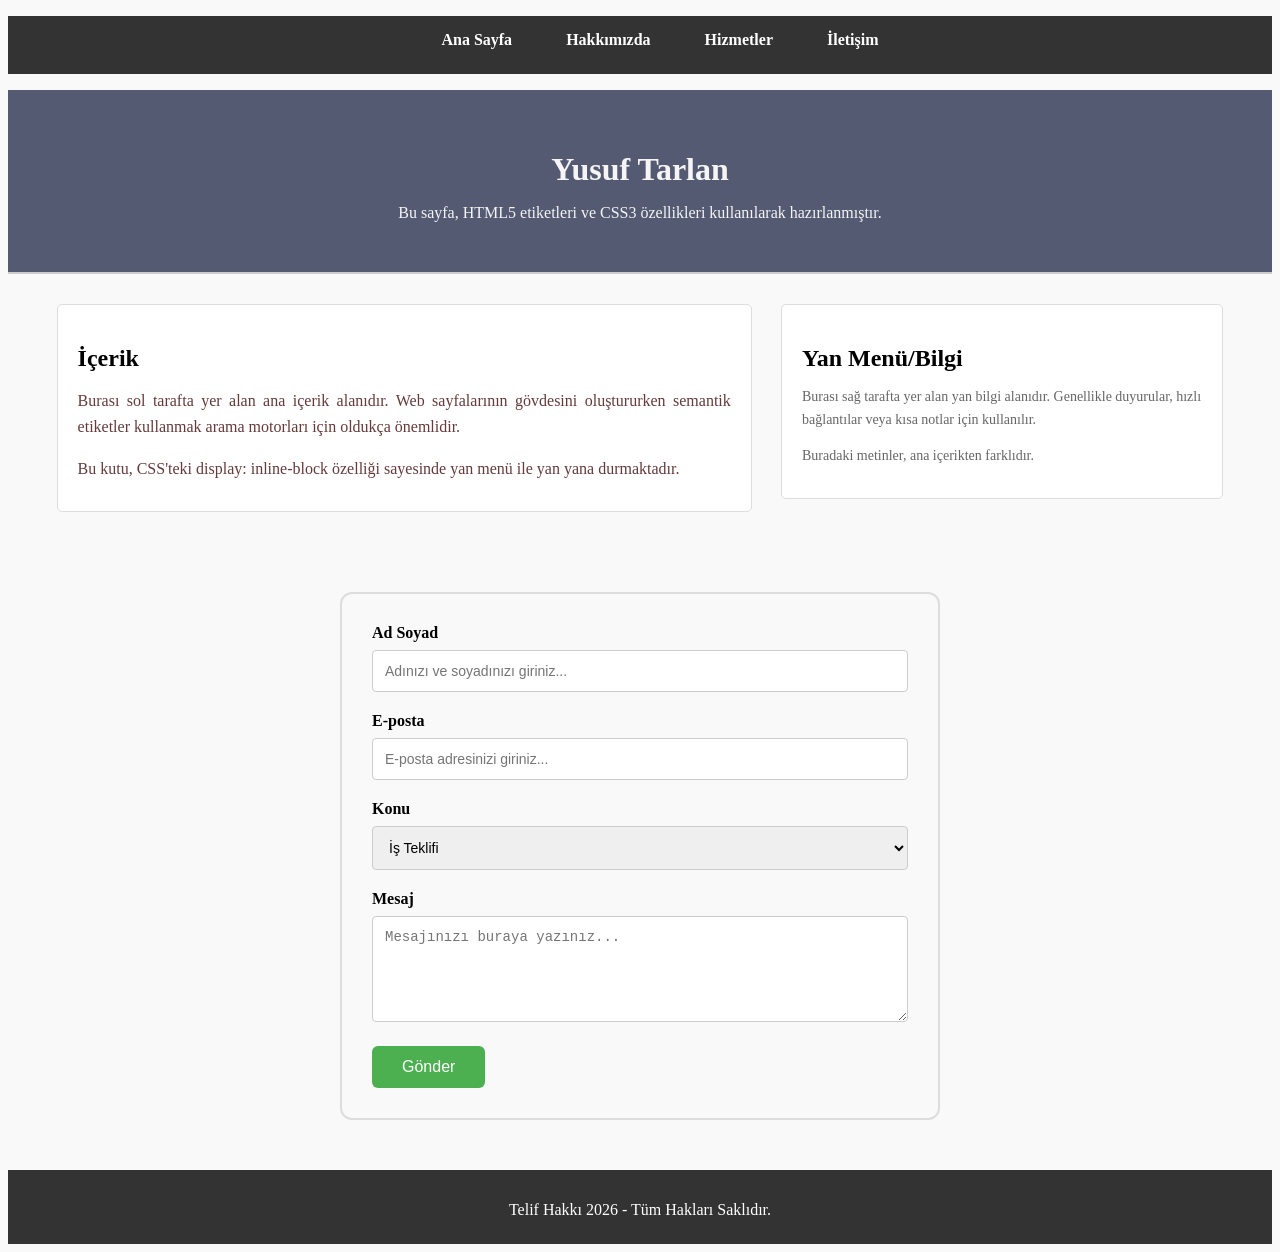
==== index.html @ 3aa7f727 "form eklendi" ====
<!doctype html>
<html lang="tr">
    <head>
        <meta charset="UTF-8" />
        <meta name="viewport" content="width=device-width, initial-scale=1.0" />
        <title>HTML ve CSS Temelleri Ödevi</title>
        <link rel="stylesheet" href="style.css" />
    </head>
    <body>
        <nav>
            <ul>
                <li><a>Ana Sayfa</a></li>
                <li><a>Hakkımızda</a></li>
                <li><a>Hizmetler</a></li>
                <li><a>İletişim</a></li>
            </ul>
        </nav>

        <header>
            <h1>Yusuf Tarlan</h1>
            <p>Bu sayfa, HTML5 etiketleri ve CSS3 özellikleri kullanılarak hazırlanmıştır.</p>
        </header>

        <main class="container">
            <section class="content">
                <h2>İçerik</h2>
                <p>
                    Burası sol tarafta yer alan ana içerik alanıdır. Web sayfalarının gövdesini oluştururken semantik etiketler kullanmak arama motorları için
                    oldukça önemlidir.
                </p>
                <p>Bu kutu, CSS'teki display: inline-block özelliği sayesinde yan menü ile yan yana durmaktadır.</p>
            </section>

            <aside class="sidebar">
                <h2>Yan Menü/Bilgi</h2>
                <p>Burası sağ tarafta yer alan yan bilgi alanıdır. Genellikle duyurular, hızlı bağlantılar veya kısa notlar için kullanılır.</p>
                <p>Buradaki metinler, ana içerikten farklıdır.</p>
            </aside>
        </main>

        <div class="contact-container">
            <form action="#">
                <label for="name">Ad Soyad</label>
                <input type="text" id="name" name="name" placeholder="Adınızı ve soyadınızı giriniz..." required />

                <label for="email">E-posta</label>
                <input type="email" id="email" name="email" placeholder="E-posta adresinizi giriniz..." required />

                <label for="subject">Konu</label>
                <select id="subject" name="subject">
                    <option value="job-offer">İş Teklifi</option>
                    <option value="question">Soru</option>
                    <option value="feedback">Geri Bildirim</option>
                </select>

                <label for="message">Mesaj</label>
                <textarea id="message" name="message" placeholder="Mesajınızı buraya yazınız..." rows="5"></textarea>

                <button type="submit" class="submit-btn">Gönder</button>
            </form>
        </div>
        <footer>
            <p>Telif Hakkı 2026 - Tüm Hakları Saklıdır.</p>
        </footer>
    </body>
</html>
---- style.css ----
h1, h2, p, a {
    margin-bottom: 10px;
}


body {
   
    background-color: #f9f9f9;
}


nav {
    color: whitesmoke;
    background-color: #333;
    text-align: center;
}




nav ul li {
    
    display: inline-block; 
}

nav ul li a {
    display: inline-block;
    padding: 15px 25px;
    color: white;
    text-decoration: none;
    font-weight: bold;
}


nav ul li a:hover {
    background-color: #555;
    color: #00ffdd; 
}


header {
    color: whitesmoke;
    text-align: center;
    padding: 40px 20px;
    background-color: #555a73;
    border-bottom: 2px solid #ccc;
}

.container {
    text-align: center; 
    padding: 30px 0;
}

.content, .sidebar {
    
    display: inline-block;
    vertical-align: top;
    box-sizing: border-box; 
    padding: 20px;
    background-color: white;
    border: 1px solid #ddd;
    border-radius: 5px;
    text-align: left; 
}

.content {
    width: 55%;
    margin-right: 2%;
}

.sidebar {
    width: 35%;
}


.content p {
    font-size: 16px;
    color: #653a3a;
    line-height: 1.6;
    text-align: justify;
}

.sidebar p {
    font-size: 14px;
    color: #666666;
    line-height: 1.6;
    text-align: left;
}

* {
    box-sizing: border-box;
}


.contact-container {
    width: 600px;           
    margin: 50px auto;      
    padding: 30px;          
    border: 2px solid #ddd; 
    border-radius: 12px;   
    background-color: #f9f9f9;
    
}

/* 2. Label Etiketleri */
label {
    display: block;
    margin-bottom: 8px;
    font-weight: bold;
}

/* 3. Form Elemanlarına Genel Müdahale */
input[type="text"],
input[type="email"],
select,
textarea {
    width: 100%;            /* Alanın tamamını kaplar */
    padding: 12px;          /* Yazı yazarken ferah durması için iç boşluk */
    margin-bottom: 20px;    /* Alt elemanla aradaki boşluk */
    border: 1px solid #ccc;
    border-radius: 4px;
    font-size: 14px;
}

/* 4. Gönder Butonu Tasarımı */
.submit-btn {
    background-color: #4CAF50; /* Yeşil arka plan */
    color: white;
    border: none;              /* Kenarlığı kaldırır */
    padding: 12px 30px;        /* Üst-alt ve sağ-sol padding */
    font-size: 16px;
    border-radius: 6px;
    cursor: pointer;           /* Üzerine gelince el ikonu */
    transition: background-color 0.3s;
}

.submit-btn:hover {
    background-color: #45a049; /* Hover efekti */
}

footer {
    background-color: #333;
    color: white;
    text-align: center;
    padding: 15px 0;
    margin-top: 20px;
}
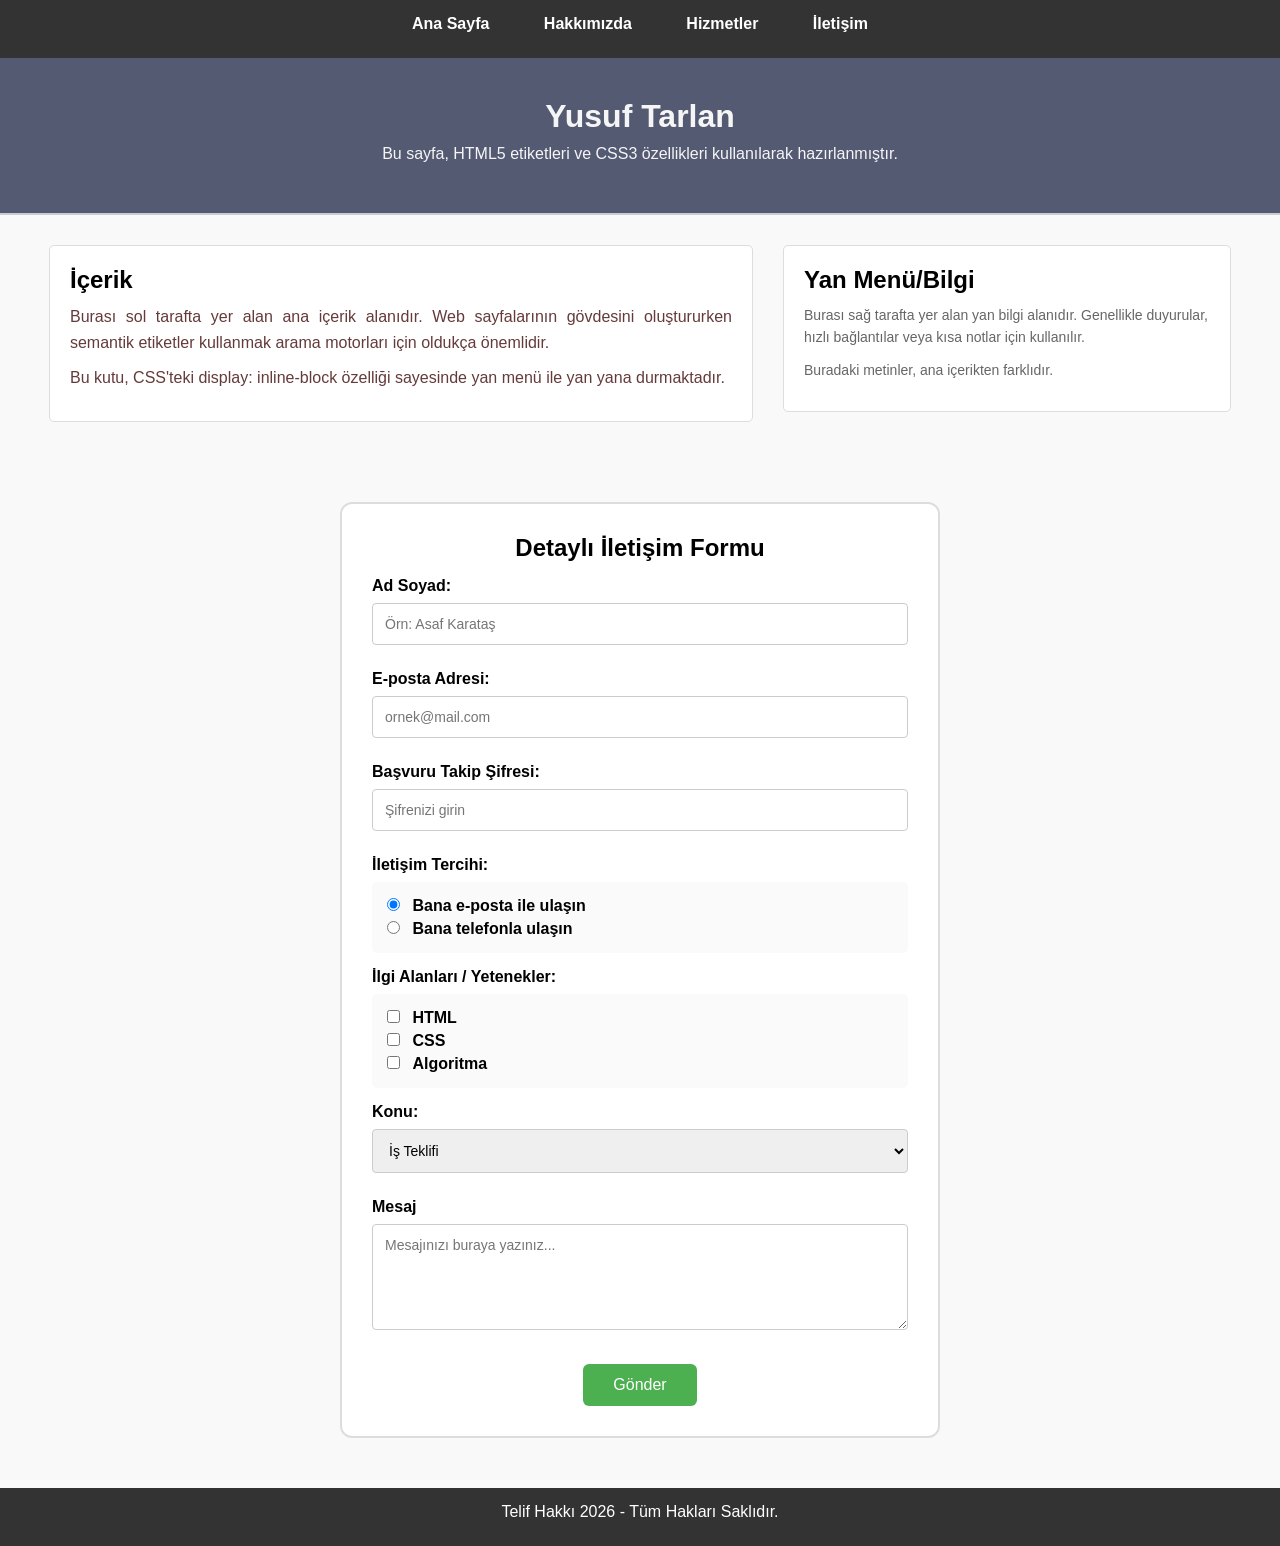
==== commit 747f451b: "değişiklik" ====
--- a/index.html
+++ b/index.html
@@ -39,14 +39,47 @@
         </main>
 
         <div class="contact-container">
+            <h2 style="text-align: center">Detaylı İletişim Formu</h2>
+
             <form action="#">
-                <label for="name">Ad Soyad</label>
-                <input type="text" id="name" name="name" placeholder="Adınızı ve soyadınızı giriniz..." required />
+                <label for="name">Ad Soyad:</label>
+                <input type="text" id="name" name="name" placeholder="Örn: Asaf Karataş" required />
 
-                <label for="email">E-posta</label>
-                <input type="email" id="email" name="email" placeholder="E-posta adresinizi giriniz..." required />
+                <label for="email">E-posta Adresi:</label>
+                <input type="email" id="email" name="email" placeholder="ornek@mail.com" required />
 
-                <label for="subject">Konu</label>
+                <label for="tracking-password">Başvuru Takip Şifresi:</label>
+                <input type="password" id="tracking-password" name="tracking-password" placeholder="Şifrenizi girin" required />
+
+                <label>İletişim Tercihi:</label>
+                <div class="preference-group" style="background-color: #fafafa; padding: 15px; border-radius: 5px; margin-bottom: 15px">
+                    <div>
+                        <input type="radio" id="pref-email" name="contact_pref" value="email" checked />
+                        <label for="pref-email" style="display: inline">Bana e-posta ile ulaşın</label>
+                    </div>
+                    <div style="margin-top: 5px">
+                        <input type="radio" id="pref-phone" name="contact_pref" value="phone" />
+                        <label for="pref-phone" style="display: inline">Bana telefonla ulaşın</label>
+                    </div>
+                </div>
+
+                <label>İlgi Alanları / Yetenekler:</label>
+                <div class="skills-group" style="background-color: #fafafa; padding: 15px; border-radius: 5px; margin-bottom: 15px">
+                    <div>
+                        <input type="checkbox" id="skill-html" name="skills" value="HTML" />
+                        <label for="skill-html" style="display: inline">HTML</label>
+                    </div>
+                    <div style="margin-top: 5px">
+                        <input type="checkbox" id="skill-css" name="skills" value="CSS" />
+                        <label for="skill-css" style="display: inline">CSS</label>
+                    </div>
+                    <div style="margin-top: 5px">
+                        <input type="checkbox" id="skill-algo" name="skills" value="Algoritma" />
+                        <label for="skill-algo" style="display: inline">Algoritma</label>
+                    </div>
+                </div>
+
+                <label for="subject">Konu:</label>
                 <select id="subject" name="subject">
                     <option value="job-offer">İş Teklifi</option>
                     <option value="question">Soru</option>
--- a/style.css
+++ b/style.css
@@ -1,14 +1,18 @@
+/* Genel Sıfırlama ve Kutu Modeli (Taşmaları önlemek için çok önemli) */
+* {
+    box-sizing: border-box;
+    margin: 0;
+    padding: 0;
+}
+
+body {
+    background-color: #f9f9f9;
+    font-family: Arial, sans-serif; /* Daha temiz bir görünüm için eklendi */
+}
 
 h1, h2, p, a {
     margin-bottom: 10px;
 }
-
-
-body {
-   
-    background-color: #f9f9f9;
-}
-
 
 nav {
     color: whitesmoke;
@@ -16,11 +20,11 @@
     text-align: center;
 }
 
-
-
+nav ul {
+    list-style-type: none; /* Noktaları kaldırır */
+}
 
 nav ul li {
-    
     display: inline-block; 
 }
 
@@ -32,12 +36,10 @@
     font-weight: bold;
 }
 
-
 nav ul li a:hover {
     background-color: #555;
     color: #00ffdd; 
 }
-
 
 header {
     color: whitesmoke;
@@ -53,10 +55,8 @@
 }
 
 .content, .sidebar {
-    
     display: inline-block;
     vertical-align: top;
-    box-sizing: border-box; 
     padding: 20px;
     background-color: white;
     border: 1px solid #ddd;
@@ -73,7 +73,6 @@
     width: 35%;
 }
 
-
 .content p {
     font-size: 16px;
     color: #653a3a;
@@ -88,55 +87,60 @@
     text-align: left;
 }
 
-* {
-    box-sizing: border-box;
-}
-
-
 .contact-container {
-    width: 600px;           
+    max-width: 600px; /* Sabit width yerine esnek yapı */
+    width: 90%;         
     margin: 50px auto;      
     padding: 30px;          
     border: 2px solid #ddd; 
     border-radius: 12px;   
-    background-color: #f9f9f9;
-    
+    background-color: #ffffff;
 }
 
-/* 2. Label Etiketleri */
 label {
     display: block;
     margin-bottom: 8px;
+    margin-top: 15px; /* Form elemanlarının birbirine yapışmasını engeller */
     font-weight: bold;
 }
 
-/* 3. Form Elemanlarına Genel Müdahale */
+/* Şifre alanı (password) eklendi */
 input[type="text"],
 input[type="email"],
+input[type="password"],
 select,
 textarea {
-    width: 100%;            /* Alanın tamamını kaplar */
-    padding: 12px;          /* Yazı yazarken ferah durması için iç boşluk */
-    margin-bottom: 20px;    /* Alt elemanla aradaki boşluk */
+    width: 100%;            
+    padding: 12px;          
+    margin-bottom: 10px;    
     border: 1px solid #ccc;
     border-radius: 4px;
     font-size: 14px;
+    font-family: inherit;
 }
 
-/* 4. Gönder Butonu Tasarımı */
+/* Radyo butonları ve onay kutularının ayarları */
+input[type="radio"],
+input[type="checkbox"] {
+    width: auto;
+    margin-right: 8px;
+}
+
 .submit-btn {
-    background-color: #4CAF50; /* Yeşil arka plan */
+    background-color: #4CAF50; 
     color: white;
-    border: none;              /* Kenarlığı kaldırır */
-    padding: 12px 30px;        /* Üst-alt ve sağ-sol padding */
+    border: none;              
+    padding: 12px 30px;        
     font-size: 16px;
     border-radius: 6px;
-    cursor: pointer;           /* Üzerine gelince el ikonu */
+    cursor: pointer;          
     transition: background-color 0.3s;
+    display: block;
+    margin: 20px auto 0; /* Butonu ortalamak için */
 }
 
 .submit-btn:hover {
-    background-color: #45a049; /* Hover efekti */
+    background-color: #45a049; 
 }
 
 footer {
@@ -145,4 +149,4 @@
     text-align: center;
     padding: 15px 0;
     margin-top: 20px;
-}
+}
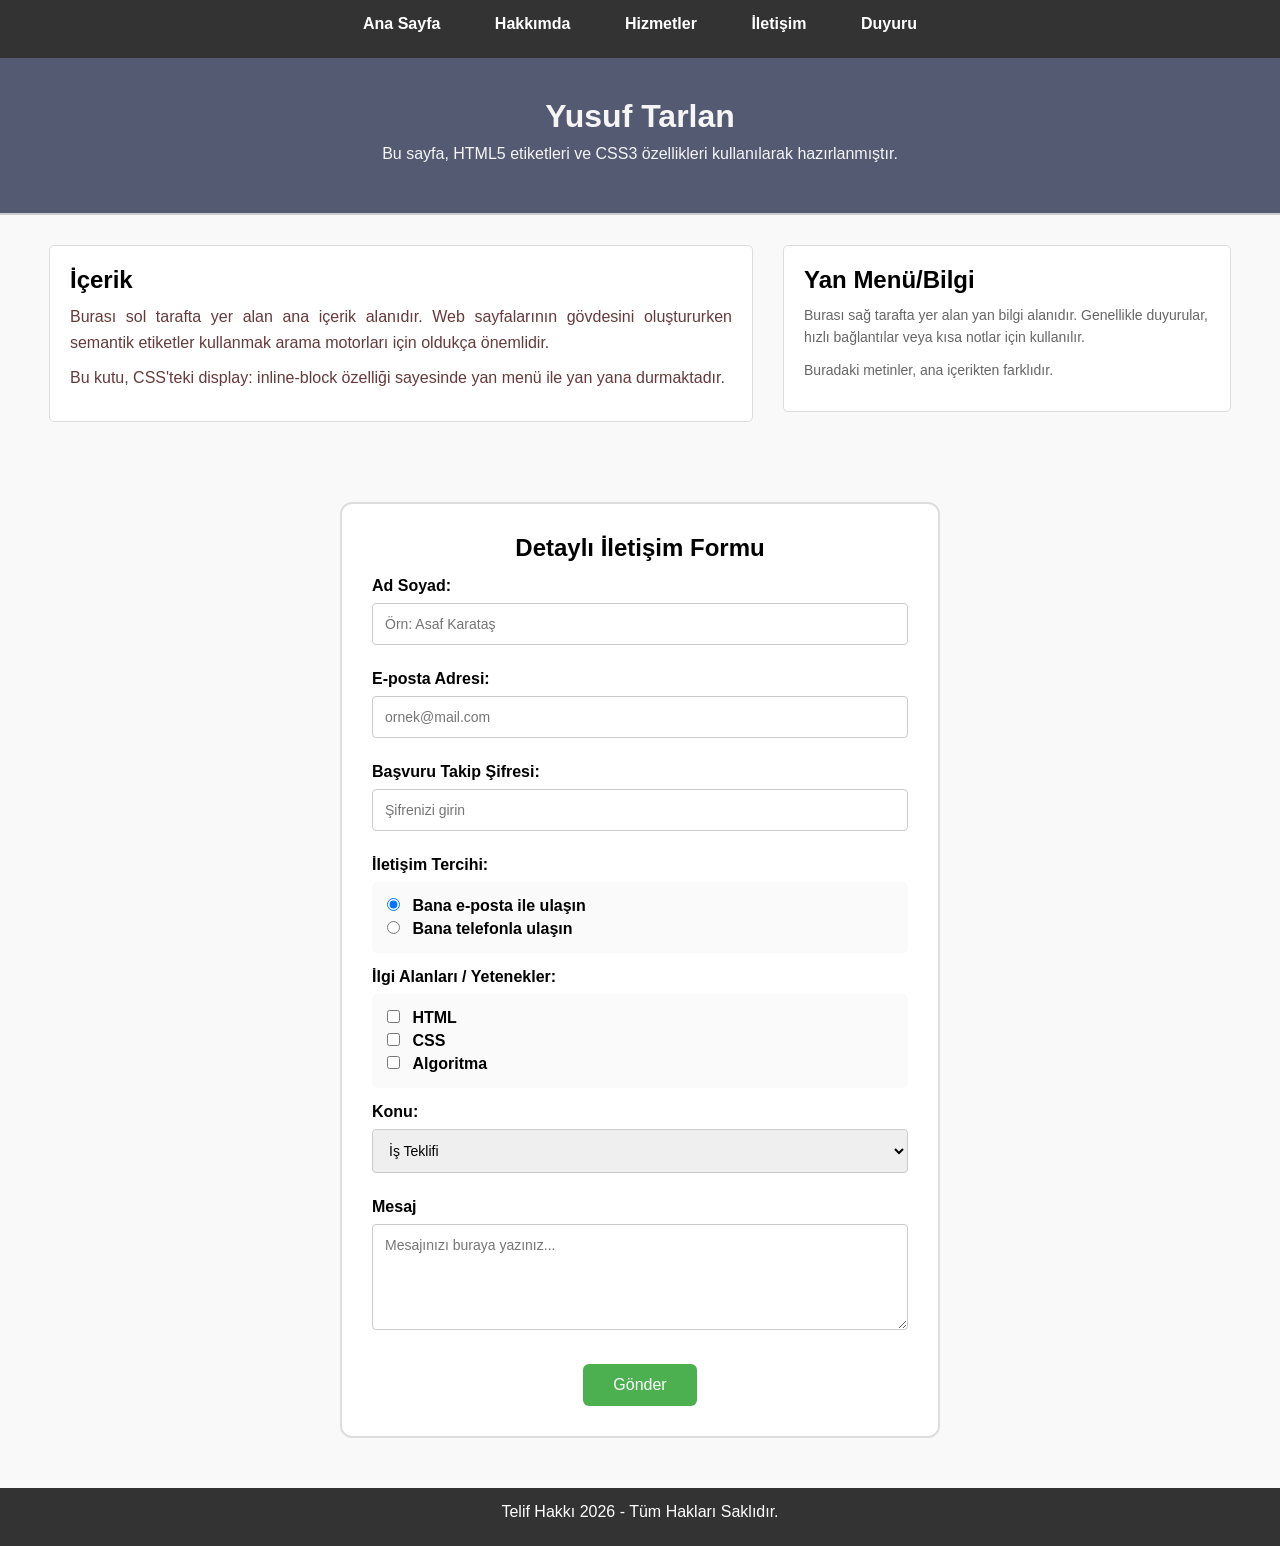
==== commit c687c824: "duyuru sayfasi eklendi" ====
--- a/index.html
+++ b/index.html
@@ -4,15 +4,16 @@
         <meta charset="UTF-8" />
         <meta name="viewport" content="width=device-width, initial-scale=1.0" />
         <title>HTML ve CSS Temelleri Ödevi</title>
-        <link rel="stylesheet" href="style.css" />
+        <link rel="stylesheet" href="style/style.css" />
     </head>
     <body>
         <nav>
             <ul>
                 <li><a>Ana Sayfa</a></li>
-                <li><a>Hakkımızda</a></li>
+                <li><a href="/about.html">Hakkımda</a></li>
                 <li><a>Hizmetler</a></li>
                 <li><a>İletişim</a></li>
+                <li><a href="/lab-position.html">Duyuru</a></li>
             </ul>
         </nav>
 
--- a/style/style.css
+++ b/style/style.css
@@ -0,0 +1,152 @@
+
+* {
+    box-sizing: border-box;
+    margin: 0;
+    padding: 0;
+}
+
+body {
+    background-color: #f9f9f9;
+    font-family: Arial, sans-serif; 
+}
+
+h1, h2, p, a {
+    margin-bottom: 10px;
+}
+
+nav {
+    color: whitesmoke;
+    background-color: #333;
+    text-align: center;
+}
+
+nav ul {
+    list-style-type: none; 
+}
+
+nav ul li {
+    display: inline-block; 
+}
+
+nav ul li a {
+    display: inline-block;
+    padding: 15px 25px;
+    color: white;
+    text-decoration: none;
+    font-weight: bold;
+}
+
+nav ul li a:hover {
+    background-color: #555;
+    color: #00ffdd; 
+}
+
+header {
+    color: whitesmoke;
+    text-align: center;
+    padding: 40px 20px;
+    background-color: #555a73;
+    border-bottom: 2px solid #ccc;
+}
+
+.container {
+    text-align: center; 
+    padding: 30px 0;
+}
+
+.content, .sidebar {
+    display: inline-block;
+    vertical-align: top;
+    padding: 20px;
+    background-color: white;
+    border: 1px solid #ddd;
+    border-radius: 5px;
+    text-align: left; 
+}
+
+.content {
+    width: 55%;
+    margin-right: 2%;
+}
+
+.sidebar {
+    width: 35%;
+}
+
+.content p {
+    font-size: 16px;
+    color: #653a3a;
+    line-height: 1.6;
+    text-align: justify;
+}
+
+.sidebar p {
+    font-size: 14px;
+    color: #666666;
+    line-height: 1.6;
+    text-align: left;
+}
+
+.contact-container {
+    max-width: 600px; 
+    width: 90%;         
+    margin: 50px auto;      
+    padding: 30px;          
+    border: 2px solid #ddd; 
+    border-radius: 12px;   
+    background-color: #ffffff;
+}
+
+label {
+    display: block;
+    margin-bottom: 8px;
+    margin-top: 15px; 
+    font-weight: bold;
+}
+
+
+input[type="text"],
+input[type="email"],
+input[type="password"],
+select,
+textarea {
+    width: 100%;            
+    padding: 12px;          
+    margin-bottom: 10px;    
+    border: 1px solid #ccc;
+    border-radius: 4px;
+    font-size: 14px;
+    font-family: inherit;
+}
+
+
+input[type="radio"],
+input[type="checkbox"] {
+    width: auto;
+    margin-right: 8px;
+}
+
+.submit-btn {
+    background-color: #4CAF50; 
+    color: white;
+    border: none;              
+    padding: 12px 30px;        
+    font-size: 16px;
+    border-radius: 6px;
+    cursor: pointer;          
+    transition: background-color 0.3s;
+    display: block;
+    margin: 20px auto 0; 
+}
+
+.submit-btn:hover {
+    background-color: #45a049; 
+}
+
+footer {
+    background-color: #333;
+    color: white;
+    text-align: center;
+    padding: 15px 0;
+    margin-top: 20px;
+}
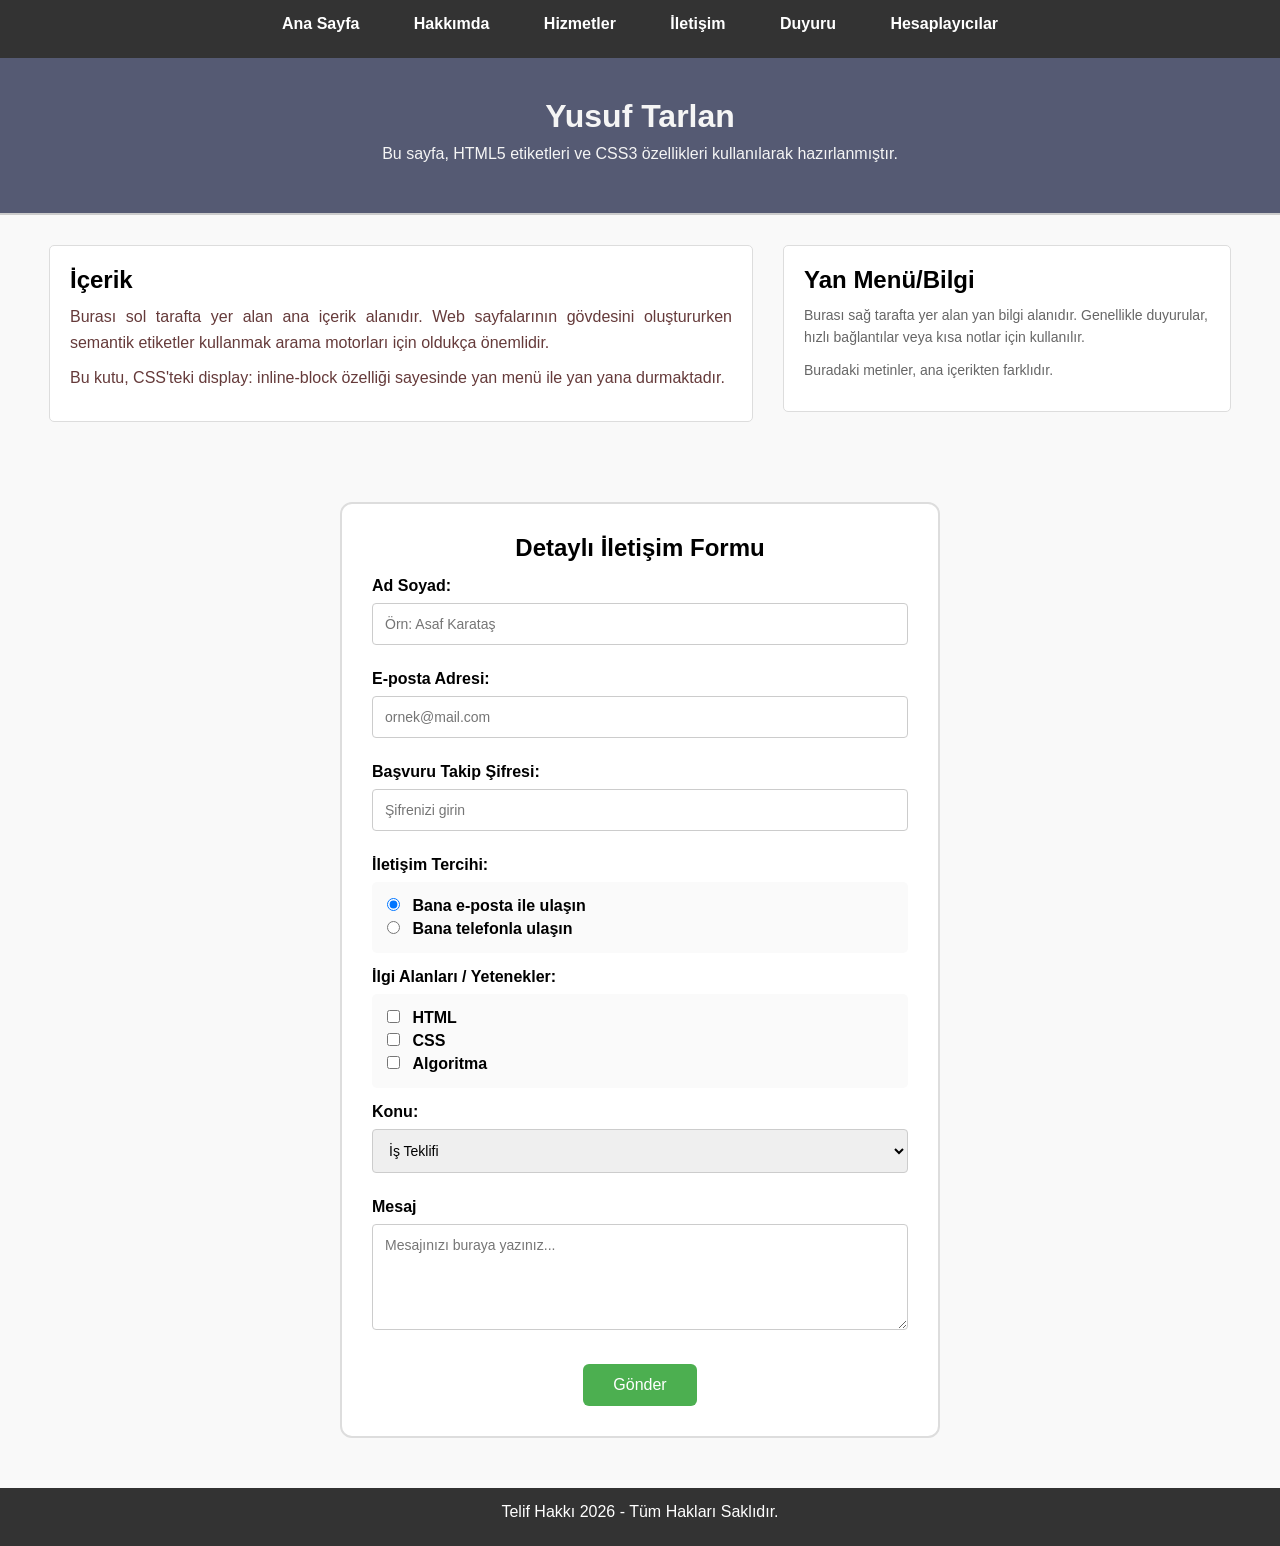
==== commit 51821a32: "hesaplayıcı" ====
--- a/index.html
+++ b/index.html
@@ -14,6 +14,7 @@
                 <li><a>Hizmetler</a></li>
                 <li><a>İletişim</a></li>
                 <li><a href="/lab-position.html">Duyuru</a></li>
+                <li><a href="/calculator.html">Hesaplayıcılar</a></li>
             </ul>
         </nav>
 
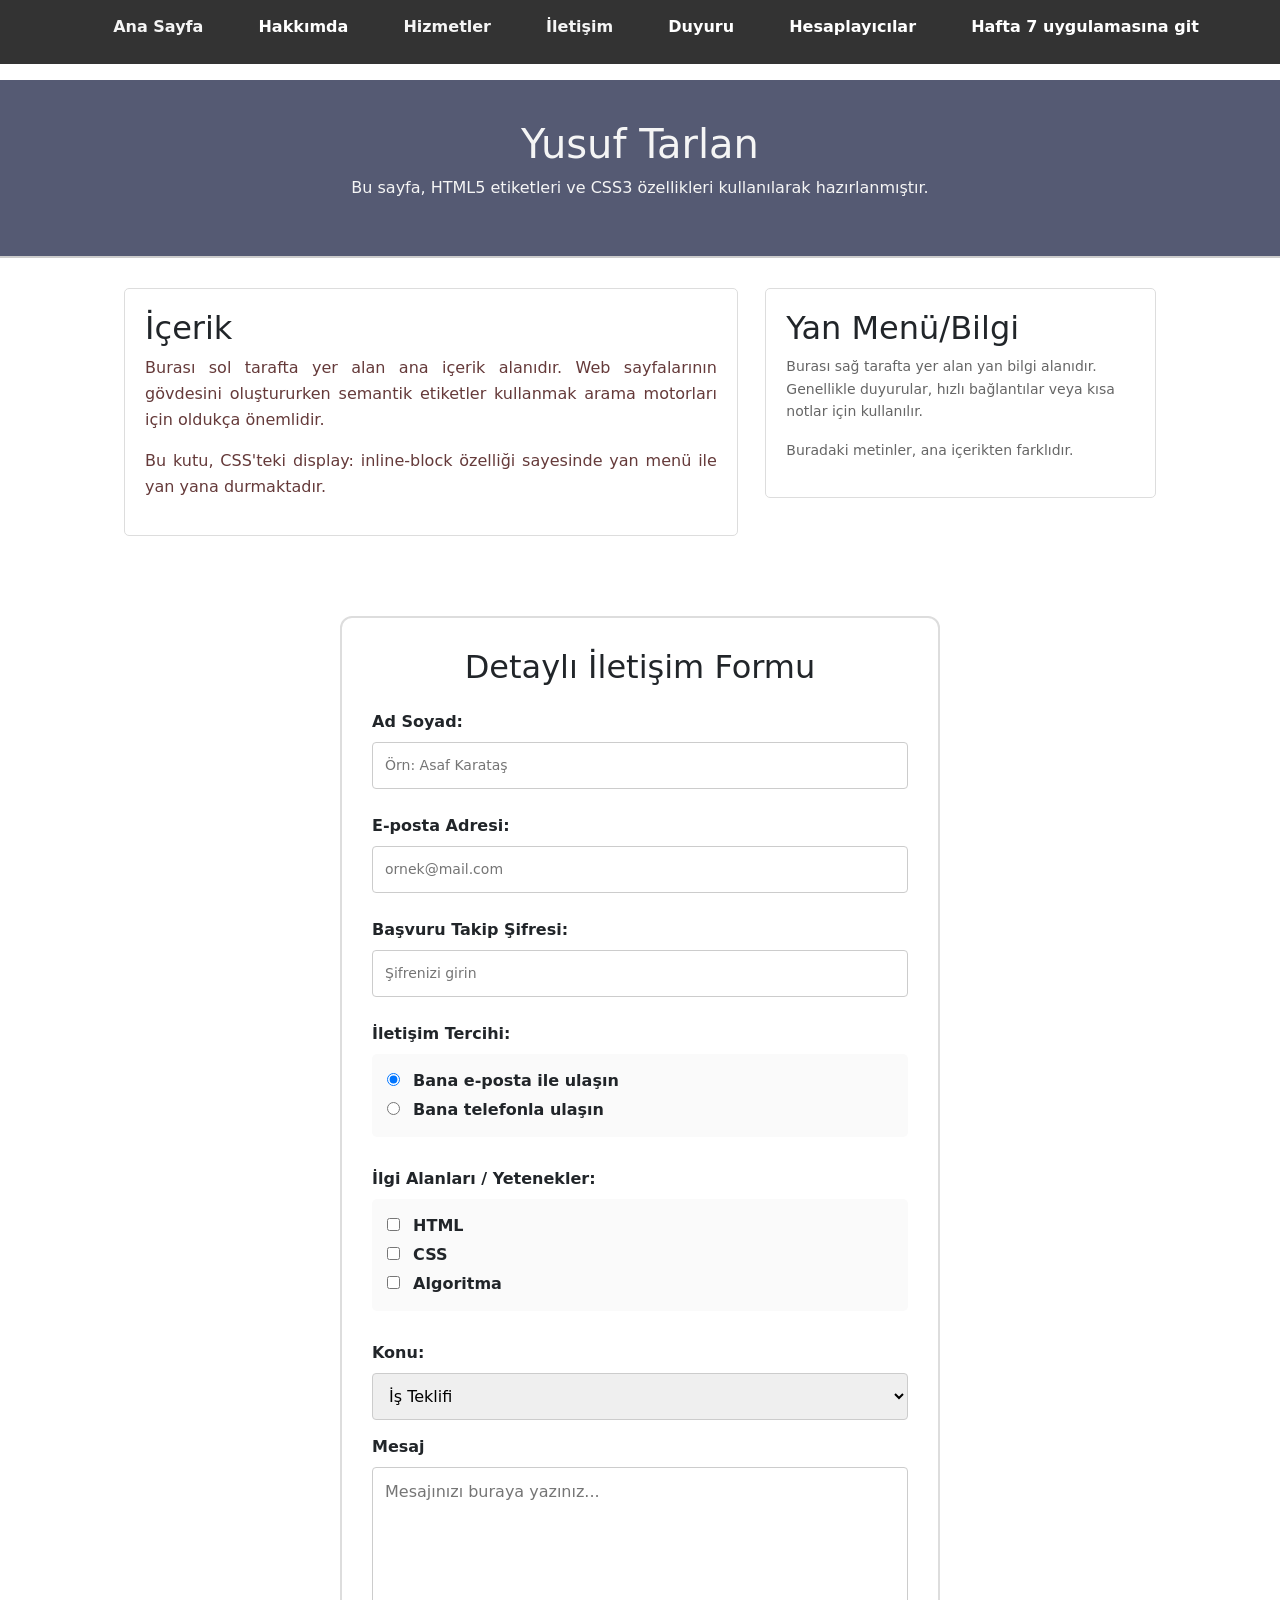
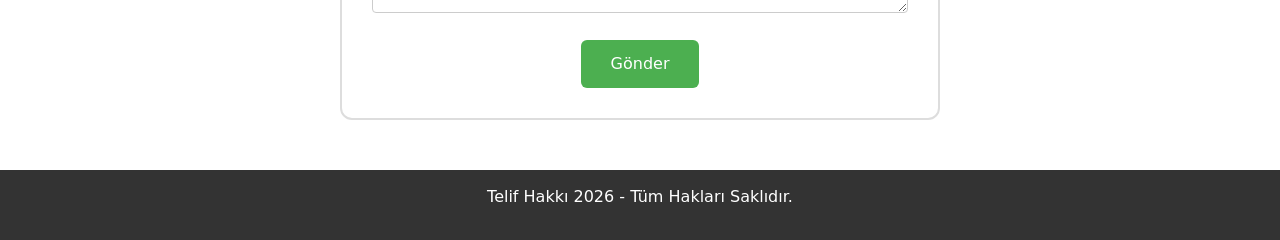
==== commit 898a0132: "sa" ====
--- a/index.html
+++ b/index.html
@@ -5,6 +5,11 @@
         <meta name="viewport" content="width=device-width, initial-scale=1.0" />
         <title>HTML ve CSS Temelleri Ödevi</title>
         <link rel="stylesheet" href="style/style.css" />
+        <link
+            href="https://cdn.jsdelivr.net/npm/bootstrap@5.3.8/dist/css/bootstrap.min.css"
+            rel="stylesheet"
+            integrity="sha384-sRIl4kxILFvY47J16cr9ZwB07vP4J8+LH7qKQnuqkuIAvNWLzeN8tE5YBujZqJLB"
+            crossorigin="anonymous" />
     </head>
     <body>
         <nav>
@@ -15,6 +20,7 @@
                 <li><a>İletişim</a></li>
                 <li><a href="/lab-position.html">Duyuru</a></li>
                 <li><a href="/calculator.html">Hesaplayıcılar</a></li>
+                <li><a href="/hafta7.html">Hafta 7 uygulamasına git</a></li>
             </ul>
         </nav>
 
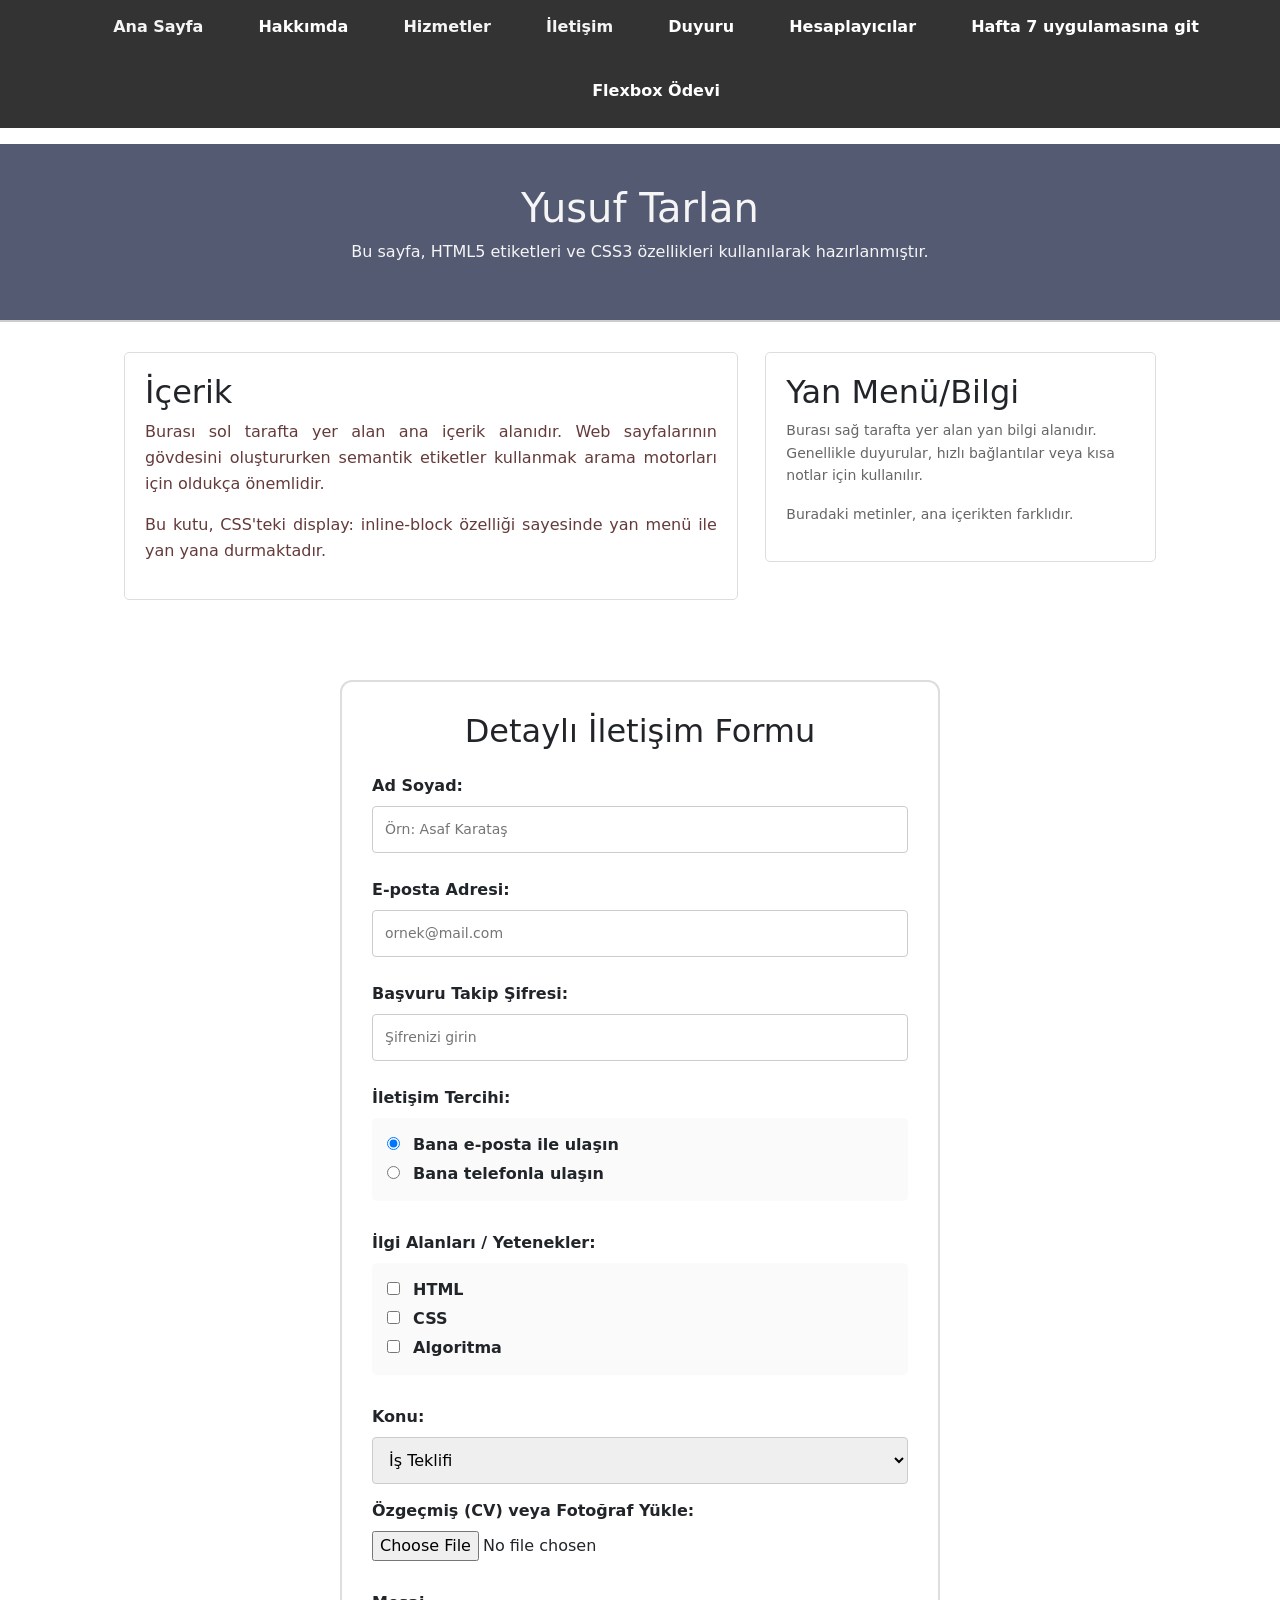
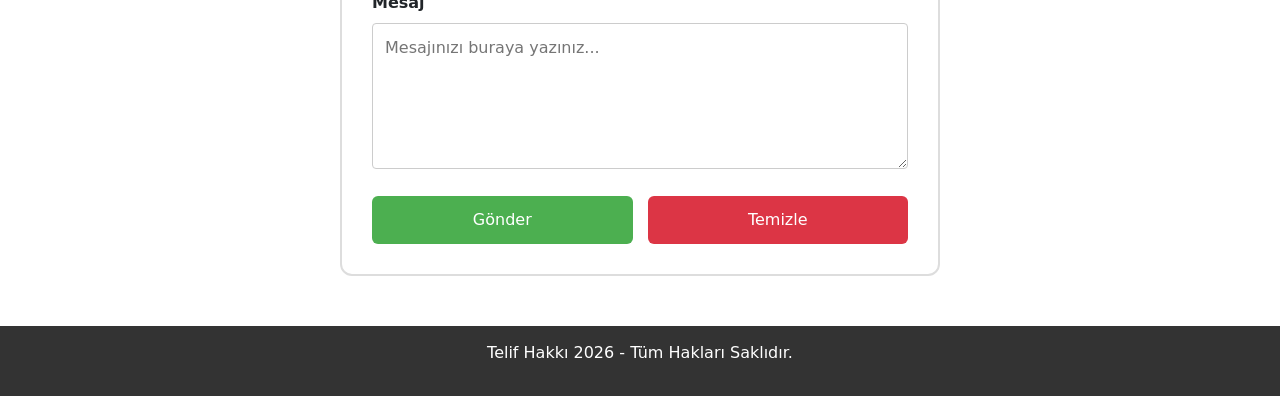
==== commit 522e27b0: "final commit" ====
--- a/index.html
+++ b/index.html
@@ -21,6 +21,7 @@
                 <li><a href="/lab-position.html">Duyuru</a></li>
                 <li><a href="/calculator.html">Hesaplayıcılar</a></li>
                 <li><a href="/hafta7.html">Hafta 7 uygulamasına git</a></li>
+                <li><a href="/Flexbox.html">Flexbox Ödevi</a></li>
             </ul>
         </nav>
 
@@ -46,7 +47,7 @@
             </aside>
         </main>
 
-        <div class="contact-container">
+        <div class="contact-box">
             <h2 style="text-align: center">Detaylı İletişim Formu</h2>
 
             <form action="#">
@@ -60,7 +61,7 @@
                 <input type="password" id="tracking-password" name="tracking-password" placeholder="Şifrenizi girin" required />
 
                 <label>İletişim Tercihi:</label>
-                <div class="preference-group" style="background-color: #fafafa; padding: 15px; border-radius: 5px; margin-bottom: 15px">
+                <div class="choice-box" style="background-color: #fafafa; padding: 15px; border-radius: 5px; margin-bottom: 15px">
                     <div>
                         <input type="radio" id="pref-email" name="contact_pref" value="email" checked />
                         <label for="pref-email" style="display: inline">Bana e-posta ile ulaşın</label>
@@ -72,7 +73,7 @@
                 </div>
 
                 <label>İlgi Alanları / Yetenekler:</label>
-                <div class="skills-group" style="background-color: #fafafa; padding: 15px; border-radius: 5px; margin-bottom: 15px">
+                <div class="skill-box" style="background-color: #fafafa; padding: 15px; border-radius: 5px; margin-bottom: 15px">
                     <div>
                         <input type="checkbox" id="skill-html" name="skills" value="HTML" />
                         <label for="skill-html" style="display: inline">HTML</label>
@@ -94,10 +95,18 @@
                     <option value="feedback">Geri Bildirim</option>
                 </select>
 
+                <div class="file-box">
+                    <label for="resume-photo">Özgeçmiş (CV) veya Fotoğraf Yükle:</label>
+                    <input type="file" id="resume-photo" name="resume-photo" />
+                </div>
+
                 <label for="message">Mesaj</label>
                 <textarea id="message" name="message" placeholder="Mesajınızı buraya yazınız..." rows="5"></textarea>
 
-                <button type="submit" class="submit-btn">Gönder</button>
+                <div class="form-buttons">
+                    <button type="submit" class="send-button">Gönder</button>
+                    <button type="reset" class="clear-button">Temizle</button>
+                </div>
             </form>
         </div>
         <footer>
--- a/style/style.css
+++ b/style/style.css
@@ -87,7 +87,7 @@
     text-align: left;
 }
 
-.contact-container {
+.contact-box {
     max-width: 600px; 
     width: 90%;         
     margin: 50px auto;      
@@ -126,7 +126,21 @@
     margin-right: 8px;
 }
 
-.submit-btn {
+.file-box {
+    margin-bottom: 15px;
+}
+
+.file-box input {
+    display: block;
+}
+
+.form-buttons {
+    display: flex;
+    gap: 15px;
+    margin-top: 20px;
+}
+
+.send-button {
     background-color: #4CAF50; 
     color: white;
     border: none;              
@@ -135,12 +149,22 @@
     border-radius: 6px;
     cursor: pointer;          
     transition: background-color 0.3s;
-    display: block;
-    margin: 20px auto 0; 
-}
-
-.submit-btn:hover {
+    flex: 1;
+}
+
+.send-button:hover {
     background-color: #45a049; 
+}
+
+.clear-button {
+    background-color: #dc3545;
+    color: white;
+    border: none;
+    padding: 12px 30px;
+    font-size: 16px;
+    border-radius: 6px;
+    cursor: pointer;
+    flex: 1;
 }
 
 footer {
@@ -149,4 +173,180 @@
     text-align: center;
     padding: 15px 0;
     margin-top: 20px;
-}+}
+
+.lesson-page {
+    background-color: #f2f2f5;
+    color: #333;
+}
+
+.lesson-page a,
+.lesson-page h1,
+.lesson-page h2,
+.lesson-page h3,
+.lesson-page p {
+    margin-bottom: 0;
+}
+
+.page {
+    width: 90vw;
+    max-width: 1100px;
+    height: 100vh;
+    margin: 0 auto;
+    display: flex;
+    flex-direction: column;
+}
+
+.top-menu {
+    height: 10vh;
+    display: flex;
+    justify-content: space-between;
+    align-items: center;
+    padding: 0 24px;
+    background-color: #ffffff;
+    border: 1px solid #ddd;
+    border-radius: 8px;
+    color: #333;
+}
+
+.logo {
+    font-weight: bold;
+}
+
+.menu-links {
+    display: flex;
+    justify-content: flex-end;
+    align-items: center;
+    gap: 20px;
+}
+
+.menu-links a {
+    color: #333;
+    text-decoration: none;
+}
+
+.hero {
+    height: 30vh;
+    display: flex;
+    flex-direction: row;
+    justify-content: space-between;
+    align-items: stretch;
+    gap: 24px;
+    padding: 20px;
+    background-color: #ffffff;
+    border: 1px solid #ddd;
+    border-radius: 8px;
+}
+
+.hero-text,
+.hero-image {
+    flex: 1;
+}
+
+.hero-text {
+    display: flex;
+    flex-direction: column;
+    justify-content: center;
+    align-items: flex-start;
+    gap: 12px;
+}
+
+.hero-text button,
+.card button {
+    border: none;
+    border-radius: 6px;
+    padding: 10px 22px;
+    background-color: #4f8ee8;
+    color: white;
+    cursor: pointer;
+}
+
+.hero-image {
+    display: flex;
+    justify-content: center;
+    align-items: center;
+    background-color: #eceef3;
+    border: 1px solid #d8dbe3;
+    border-radius: 8px;
+    color: #777;
+}
+
+.card-section {
+    height: 30vh;
+    display: flex;
+    flex-direction: column;
+    justify-content: flex-start;
+    align-items: stretch;
+    gap: 12px;
+    padding: 16px;
+    background-color: #ffffff;
+    border: 1px solid #ddd;
+    border-radius: 8px;
+}
+
+.cards {
+    display: flex;
+    flex-wrap: wrap;
+    gap: 12px;
+}
+
+.card {
+    min-width: 140px;
+    flex: 1 1 140px;
+    display: flex;
+    flex-direction: column;
+    justify-content: space-between;
+    align-items: flex-start;
+    gap: 8px;
+    padding: 14px;
+    border: 1px solid #ddd;
+    border-radius: 8px;
+    background-color: #f8f9fb;
+}
+
+.grow-area {
+    height: 20vh;
+    display: flex;
+    flex-direction: row;
+    align-items: stretch;
+    gap: 12px;
+    padding: 16px;
+    background-color: #ffffff;
+    border: 1px solid #ddd;
+    border-radius: 8px;
+}
+
+.grow-box {
+    display: flex;
+    flex-direction: column;
+    justify-content: center;
+    align-items: center;
+    border-radius: 8px;
+}
+
+.grow-one {
+    flex-grow: 1;
+    background-color: #dff0ff;
+}
+
+.grow-two {
+    flex-grow: 2;
+    background-color: #e4f5d7;
+}
+
+.grow-three {
+    flex-grow: 1;
+    background-color: #ffe9cf;
+}
+
+.page-footer {
+    height: 10vh;
+    margin-top: 0;
+    display: flex;
+    justify-content: center;
+    align-items: center;
+    background-color: #ffffff;
+    border: 1px solid #ddd;
+    border-radius: 8px;
+    color: #333;
+}
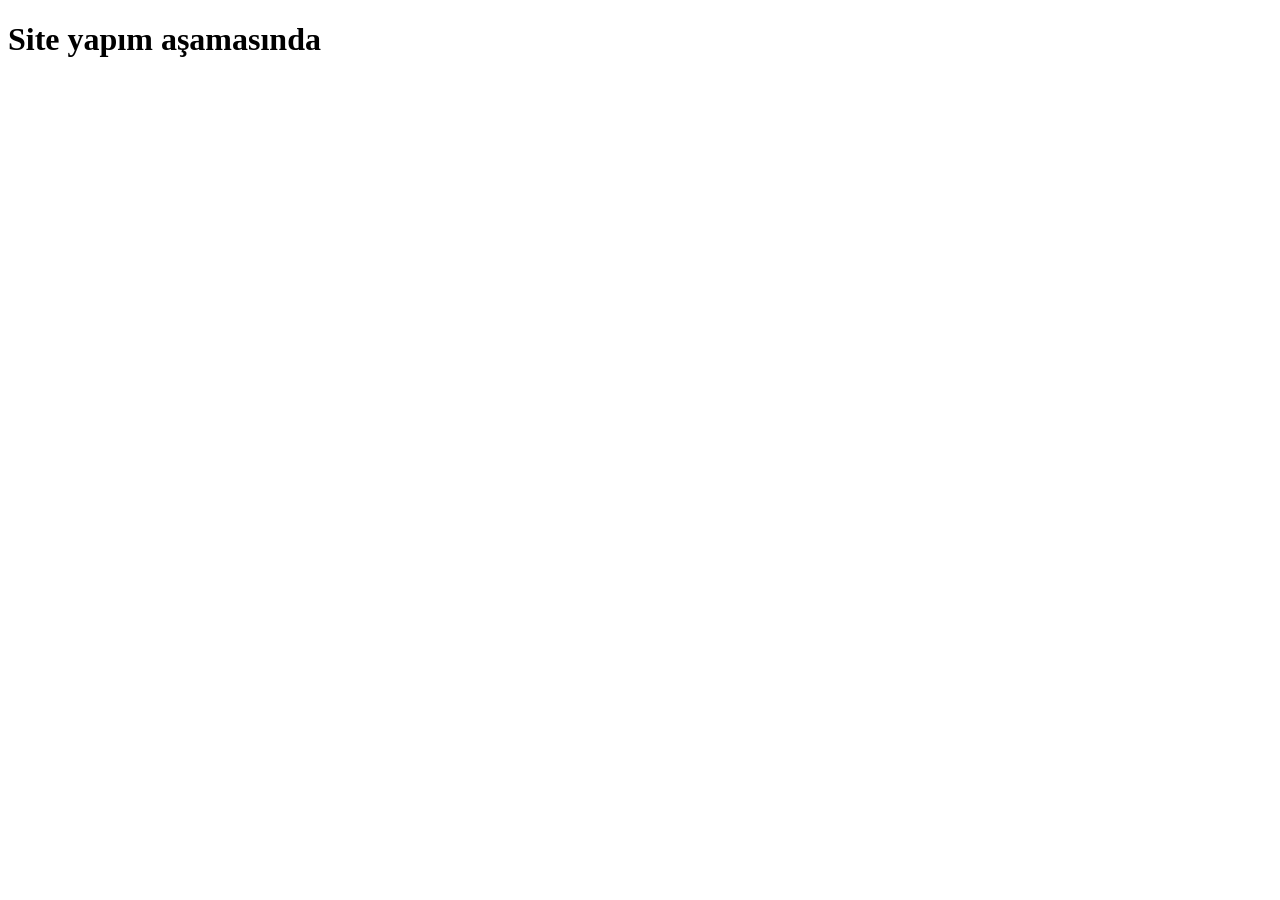
==== commit 2dd4e65e: "new: new beginning" ====
--- a/index.html
+++ b/index.html
@@ -1,116 +1,11 @@
 <!doctype html>
-<html lang="tr">
+<html lang="en">
     <head>
         <meta charset="UTF-8" />
         <meta name="viewport" content="width=device-width, initial-scale=1.0" />
-        <title>HTML ve CSS Temelleri Ödevi</title>
-        <link rel="stylesheet" href="style/style.css" />
-        <link
-            href="https://cdn.jsdelivr.net/npm/bootstrap@5.3.8/dist/css/bootstrap.min.css"
-            rel="stylesheet"
-            integrity="sha384-sRIl4kxILFvY47J16cr9ZwB07vP4J8+LH7qKQnuqkuIAvNWLzeN8tE5YBujZqJLB"
-            crossorigin="anonymous" />
+        <title>Yusuf Tarlan</title>
     </head>
     <body>
-        <nav>
-            <ul>
-                <li><a>Ana Sayfa</a></li>
-                <li><a href="/about.html">Hakkımda</a></li>
-                <li><a>Hizmetler</a></li>
-                <li><a>İletişim</a></li>
-                <li><a href="/lab-position.html">Duyuru</a></li>
-                <li><a href="/calculator.html">Hesaplayıcılar</a></li>
-                <li><a href="/hafta7.html">Hafta 7 uygulamasına git</a></li>
-                <li><a href="/Flexbox.html">Flexbox Ödevi</a></li>
-            </ul>
-        </nav>
-
-        <header>
-            <h1>Yusuf Tarlan</h1>
-            <p>Bu sayfa, HTML5 etiketleri ve CSS3 özellikleri kullanılarak hazırlanmıştır.</p>
-        </header>
-
-        <main class="container">
-            <section class="content">
-                <h2>İçerik</h2>
-                <p>
-                    Burası sol tarafta yer alan ana içerik alanıdır. Web sayfalarının gövdesini oluştururken semantik etiketler kullanmak arama motorları için
-                    oldukça önemlidir.
-                </p>
-                <p>Bu kutu, CSS'teki display: inline-block özelliği sayesinde yan menü ile yan yana durmaktadır.</p>
-            </section>
-
-            <aside class="sidebar">
-                <h2>Yan Menü/Bilgi</h2>
-                <p>Burası sağ tarafta yer alan yan bilgi alanıdır. Genellikle duyurular, hızlı bağlantılar veya kısa notlar için kullanılır.</p>
-                <p>Buradaki metinler, ana içerikten farklıdır.</p>
-            </aside>
-        </main>
-
-        <div class="contact-box">
-            <h2 style="text-align: center">Detaylı İletişim Formu</h2>
-
-            <form action="#">
-                <label for="name">Ad Soyad:</label>
-                <input type="text" id="name" name="name" placeholder="Örn: Asaf Karataş" required />
-
-                <label for="email">E-posta Adresi:</label>
-                <input type="email" id="email" name="email" placeholder="ornek@mail.com" required />
-
-                <label for="tracking-password">Başvuru Takip Şifresi:</label>
-                <input type="password" id="tracking-password" name="tracking-password" placeholder="Şifrenizi girin" required />
-
-                <label>İletişim Tercihi:</label>
-                <div class="choice-box" style="background-color: #fafafa; padding: 15px; border-radius: 5px; margin-bottom: 15px">
-                    <div>
-                        <input type="radio" id="pref-email" name="contact_pref" value="email" checked />
-                        <label for="pref-email" style="display: inline">Bana e-posta ile ulaşın</label>
-                    </div>
-                    <div style="margin-top: 5px">
-                        <input type="radio" id="pref-phone" name="contact_pref" value="phone" />
-                        <label for="pref-phone" style="display: inline">Bana telefonla ulaşın</label>
-                    </div>
-                </div>
-
-                <label>İlgi Alanları / Yetenekler:</label>
-                <div class="skill-box" style="background-color: #fafafa; padding: 15px; border-radius: 5px; margin-bottom: 15px">
-                    <div>
-                        <input type="checkbox" id="skill-html" name="skills" value="HTML" />
-                        <label for="skill-html" style="display: inline">HTML</label>
-                    </div>
-                    <div style="margin-top: 5px">
-                        <input type="checkbox" id="skill-css" name="skills" value="CSS" />
-                        <label for="skill-css" style="display: inline">CSS</label>
-                    </div>
-                    <div style="margin-top: 5px">
-                        <input type="checkbox" id="skill-algo" name="skills" value="Algoritma" />
-                        <label for="skill-algo" style="display: inline">Algoritma</label>
-                    </div>
-                </div>
-
-                <label for="subject">Konu:</label>
-                <select id="subject" name="subject">
-                    <option value="job-offer">İş Teklifi</option>
-                    <option value="question">Soru</option>
-                    <option value="feedback">Geri Bildirim</option>
-                </select>
-
-                <div class="file-box">
-                    <label for="resume-photo">Özgeçmiş (CV) veya Fotoğraf Yükle:</label>
-                    <input type="file" id="resume-photo" name="resume-photo" />
-                </div>
-
-                <label for="message">Mesaj</label>
-                <textarea id="message" name="message" placeholder="Mesajınızı buraya yazınız..." rows="5"></textarea>
-
-                <div class="form-buttons">
-                    <button type="submit" class="send-button">Gönder</button>
-                    <button type="reset" class="clear-button">Temizle</button>
-                </div>
-            </form>
-        </div>
-        <footer>
-            <p>Telif Hakkı 2026 - Tüm Hakları Saklıdır.</p>
-        </footer>
+        <h1>Site yapım aşamasında</h1>
     </body>
 </html>
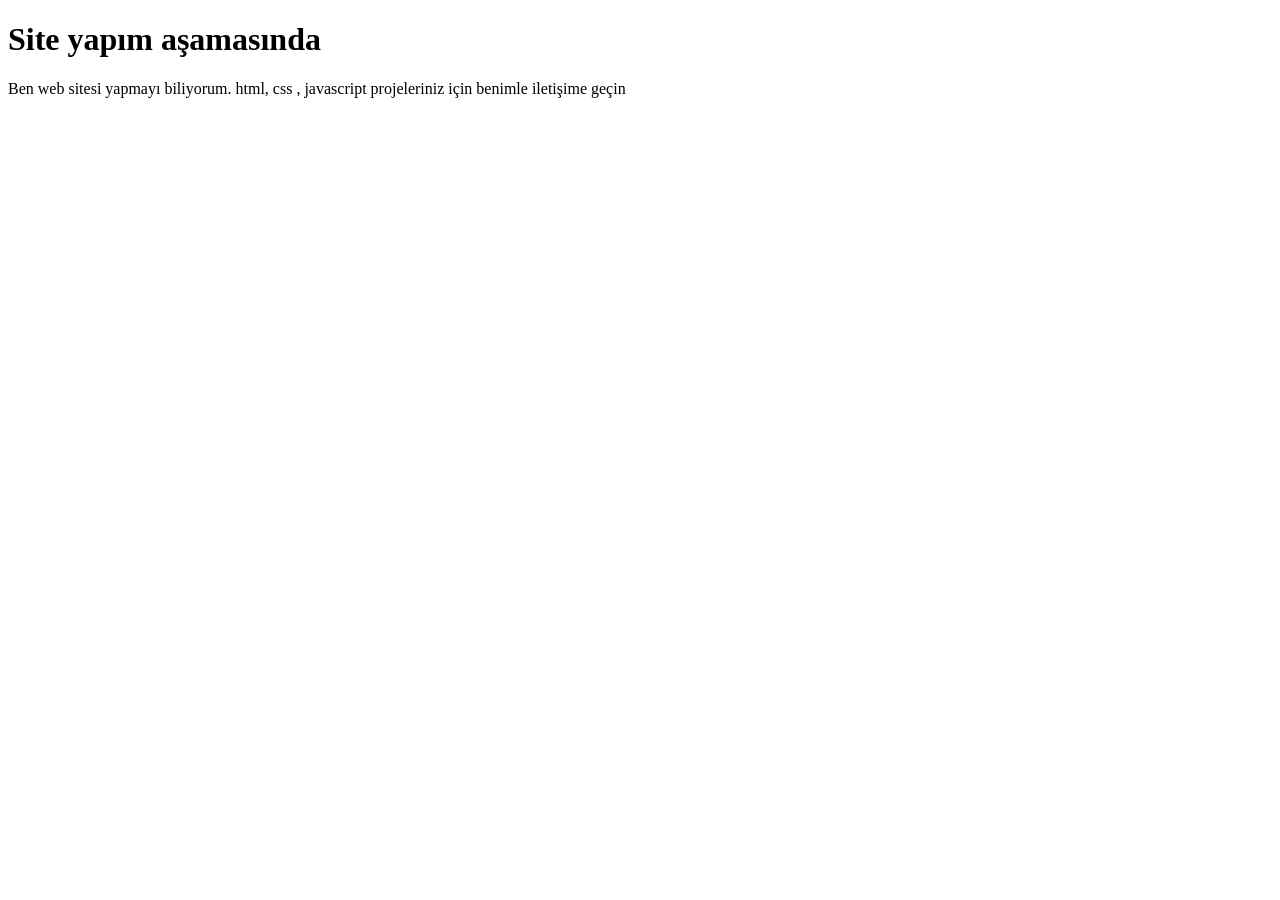
==== commit f7050bd5: "d" ====
--- a/index.html
+++ b/index.html
@@ -7,5 +7,6 @@
     </head>
     <body>
         <h1>Site yapım aşamasında</h1>
+        <p>Ben web sitesi yapmayı biliyorum. html, css , javascript projeleriniz için benimle iletişime geçin</p>
     </body>
 </html>
